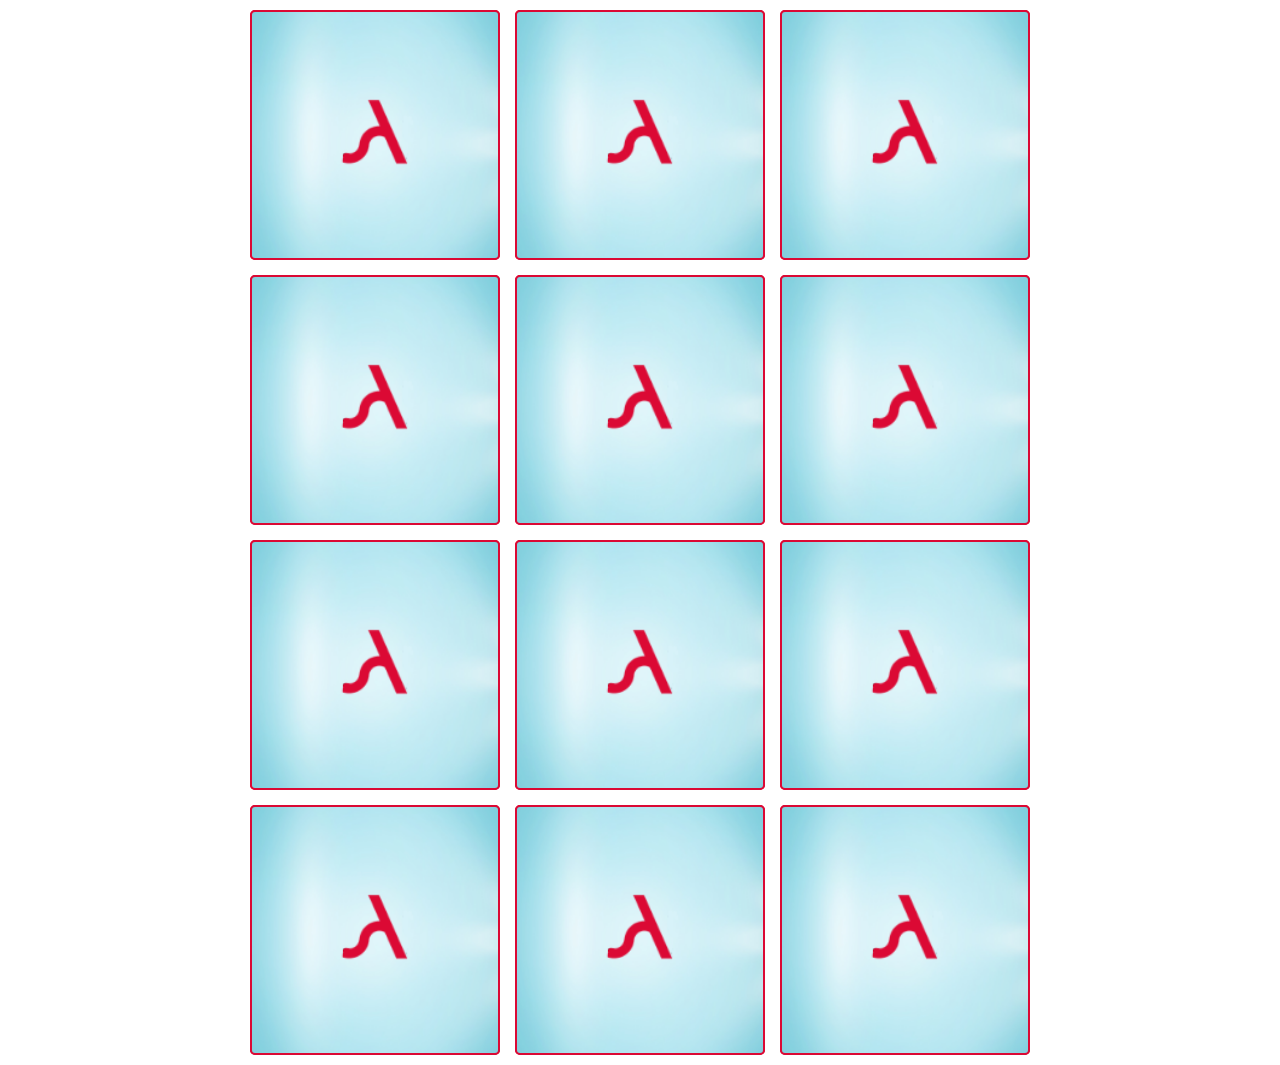
==== pages/game.html @ 4e9ecf2a "Primeiro commit" ====
<!DOCTYPE html>
<html lang="pt-br">
<head>
    <meta charset="UTF-8">
    <meta name="viewport" content="width=device-width, initial-scale=1.0">
    <title>Jogo da memoria</title>

    <link rel="stylesheet" href="../css/reset.css">
    <link rel="stylesheet" href="../css/game.css">

    <script defer src="../js/game.js"></script>

</head>
<body>
    
    <div class="grid">
        <!-- <div class="card">
            <div class="face front">
                <img src="../img/1.png" alt="">
            </div>
            <div class="face back">
                <img src="../img/1.png" alt="">
            </div> -->

        </div>
        

    </div>


</body>
</html>
---- css/game.css ----
.grid {
    display: grid;
    grid-template-columns: repeat(3, 1fr);
    gap: 15px;
    width: 100%;
    max-width: 800px;
    margin: 0 auto;
    padding: 10px;

}

.card {
    aspect-ratio: 1/1;
    width: 100%;
    /* background-color: #333; */
    border-radius: 5px;
    position: relative;
    transition: all 400ms ease;
    transform-style: preserve-3d;
}

.face {
    width: 100%;
    height: 100%;
    position: absolute;
    background-size: cover;
    background-position: center;
    border: 2px solid #db0934;
    border-radius: 5px;
}

.front {
    
    transform: rotateY(180deg);
}

.back {
    background-image: url('../img/back.png');
    backface-visibility: hidden;
}

.reveal-card {
    transform: rotateY(180deg);
}

.disable-card {
    filter: saturate(0);
    opacity: 0.5;
}
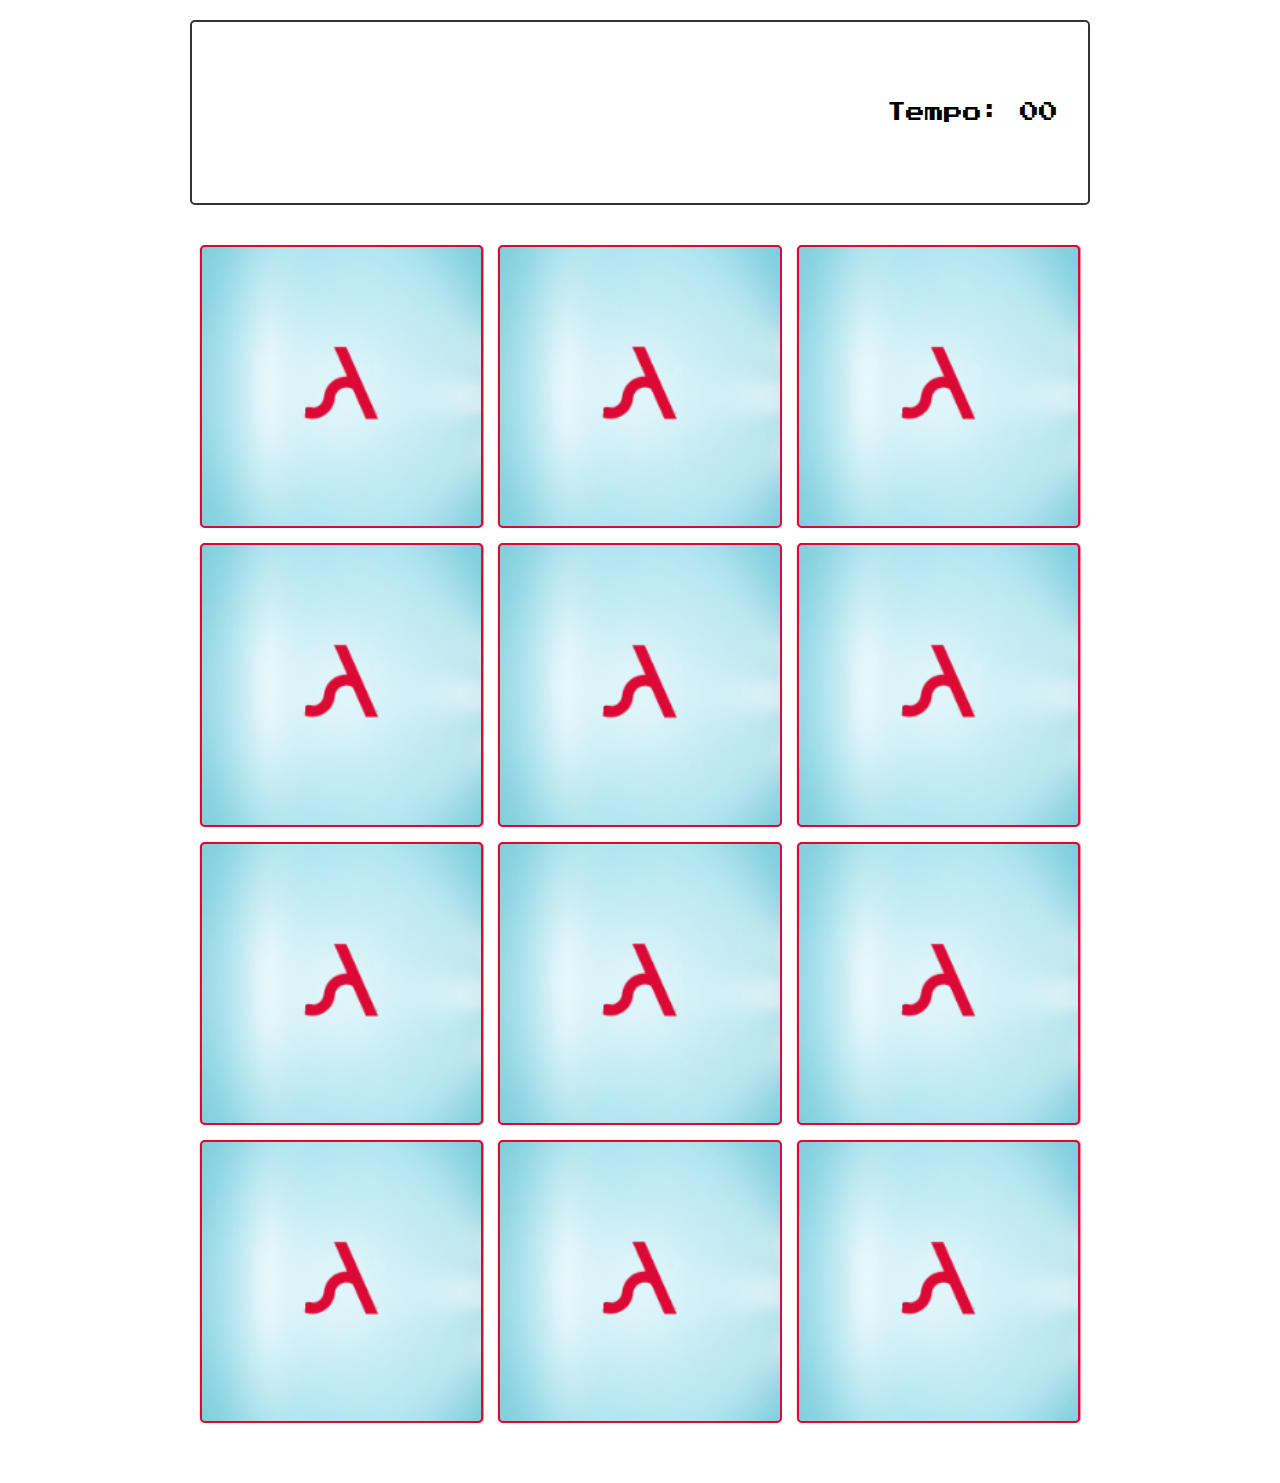
==== commit 38087344: "funcional do jogo" ====
--- a/pages/game.html
+++ b/pages/game.html
@@ -1,5 +1,6 @@
 <!DOCTYPE html>
 <html lang="pt-br">
+
 <head>
     <meta charset="UTF-8">
     <meta name="viewport" content="width=device-width, initial-scale=1.0">
@@ -11,22 +12,27 @@
     <script defer src="../js/game.js"></script>
 
 </head>
+
 <body>
-    
-    <div class="grid">
-        <!-- <div class="card">
-            <div class="face front">
-                <img src="../img/1.png" alt="">
+
+    <main>
+        <header>
+            <div class="dados">
+                <span class="player"></span><br>
+                <br>
+                <span class="telefone"></span><br>
+                <br>
+                <span class="email"></span>
+
             </div>
-            <div class="face back">
-                <img src="../img/1.png" alt="">
-            </div> -->
 
-        </div>
-        
+            <span>Tempo: <span class="timer">00</span></span>
+        </header>
 
-    </div>
+        <div class="grid"></div>
 
+    </main>
 
 </body>
+
 </html>--- a/css/game.css
+++ b/css/game.css
@@ -1,9 +1,43 @@
+main {
+    display: flex;
+    flex-direction: column;
+    width: 100%;
+    background-image: url('../images/bg.jpg');
+    background-size: cover;
+    min-height: 100vh;
+    align-items: center;
+    justify-content: center;
+    padding: 20px 20px 50px;
+  }
+  
+  header {
+    display: flex;
+    align-items: center;
+    justify-content: space-between;
+    background-color: rgba(255, 255, 255, 0.8);
+    font-size: 1.2em;
+    width: 100%;
+    max-width: 900px;
+    padding: 30px;
+    margin: 0 0 30px;
+    border-radius: 5px;
+    border: 2px solid #333;
+  }
+
+
+.dados{
+    align-items: none;
+    padding: 10px;
+    margin: 10px;
+    margin-bottom: 15px;
+    
+}
 .grid {
     display: grid;
     grid-template-columns: repeat(3, 1fr);
     gap: 15px;
     width: 100%;
-    max-width: 800px;
+    max-width: 900px;
     margin: 0 auto;
     padding: 10px;
 
@@ -27,6 +61,7 @@
     background-position: center;
     border: 2px solid #db0934;
     border-radius: 5px;
+    transition: all 400ms ease;
 }
 
 .front {
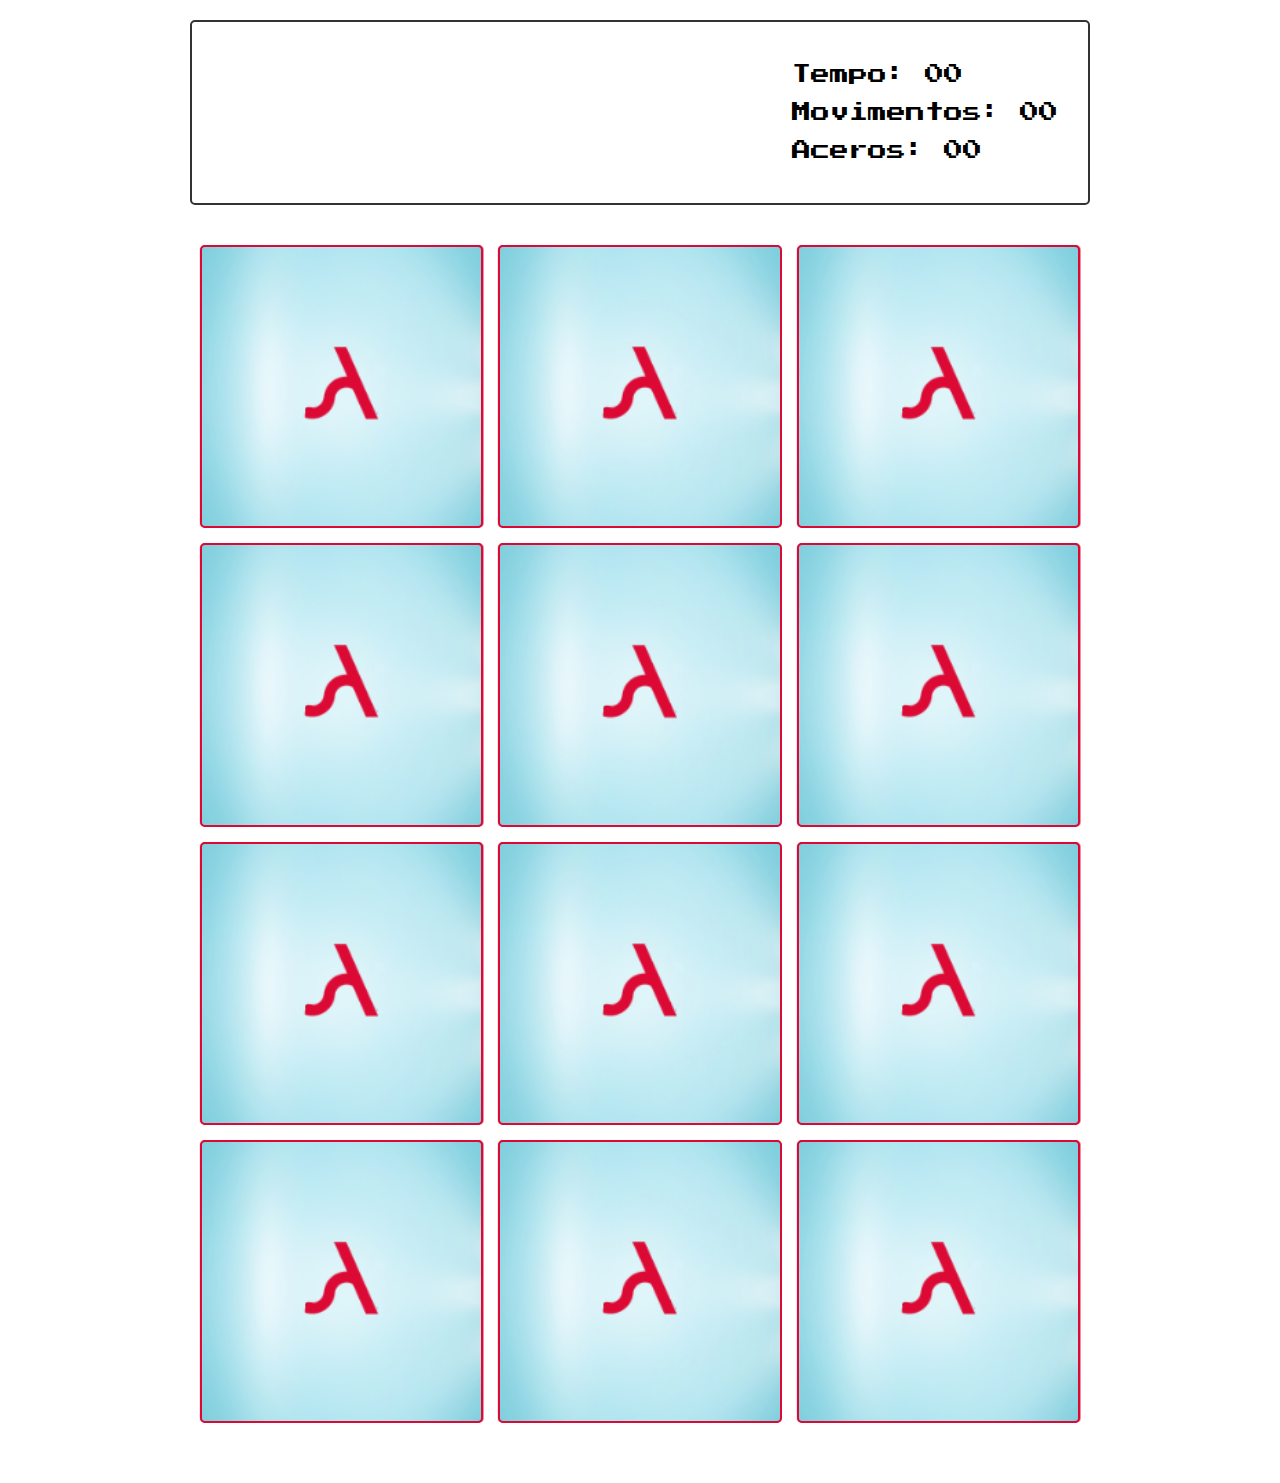
==== commit 5b48a94e: "pontuação" ====
--- a/pages/game.html
+++ b/pages/game.html
@@ -25,8 +25,16 @@
                 <span class="email"></span>
 
             </div>
+            <div class="pontos">
+                <span>Tempo: <span class="timer">00</span></span>
+                <br>
+                <br>
+                <span>Movimentos: <span class="movimentos">00</span></span><br>
+                <br>
+                <span>Aceros: <span class="acertos">00</span></span>
 
-            <span>Tempo: <span class="timer">00</span></span>
+            </div>
+            
         </header>
 
         <div class="grid"></div>
--- a/css/game.css
+++ b/css/game.css
@@ -31,6 +31,9 @@
     margin: 10px;
     margin-bottom: 15px;
     
+}
+.pontos{
+    align-items: none;
 }
 .grid {
     display: grid;
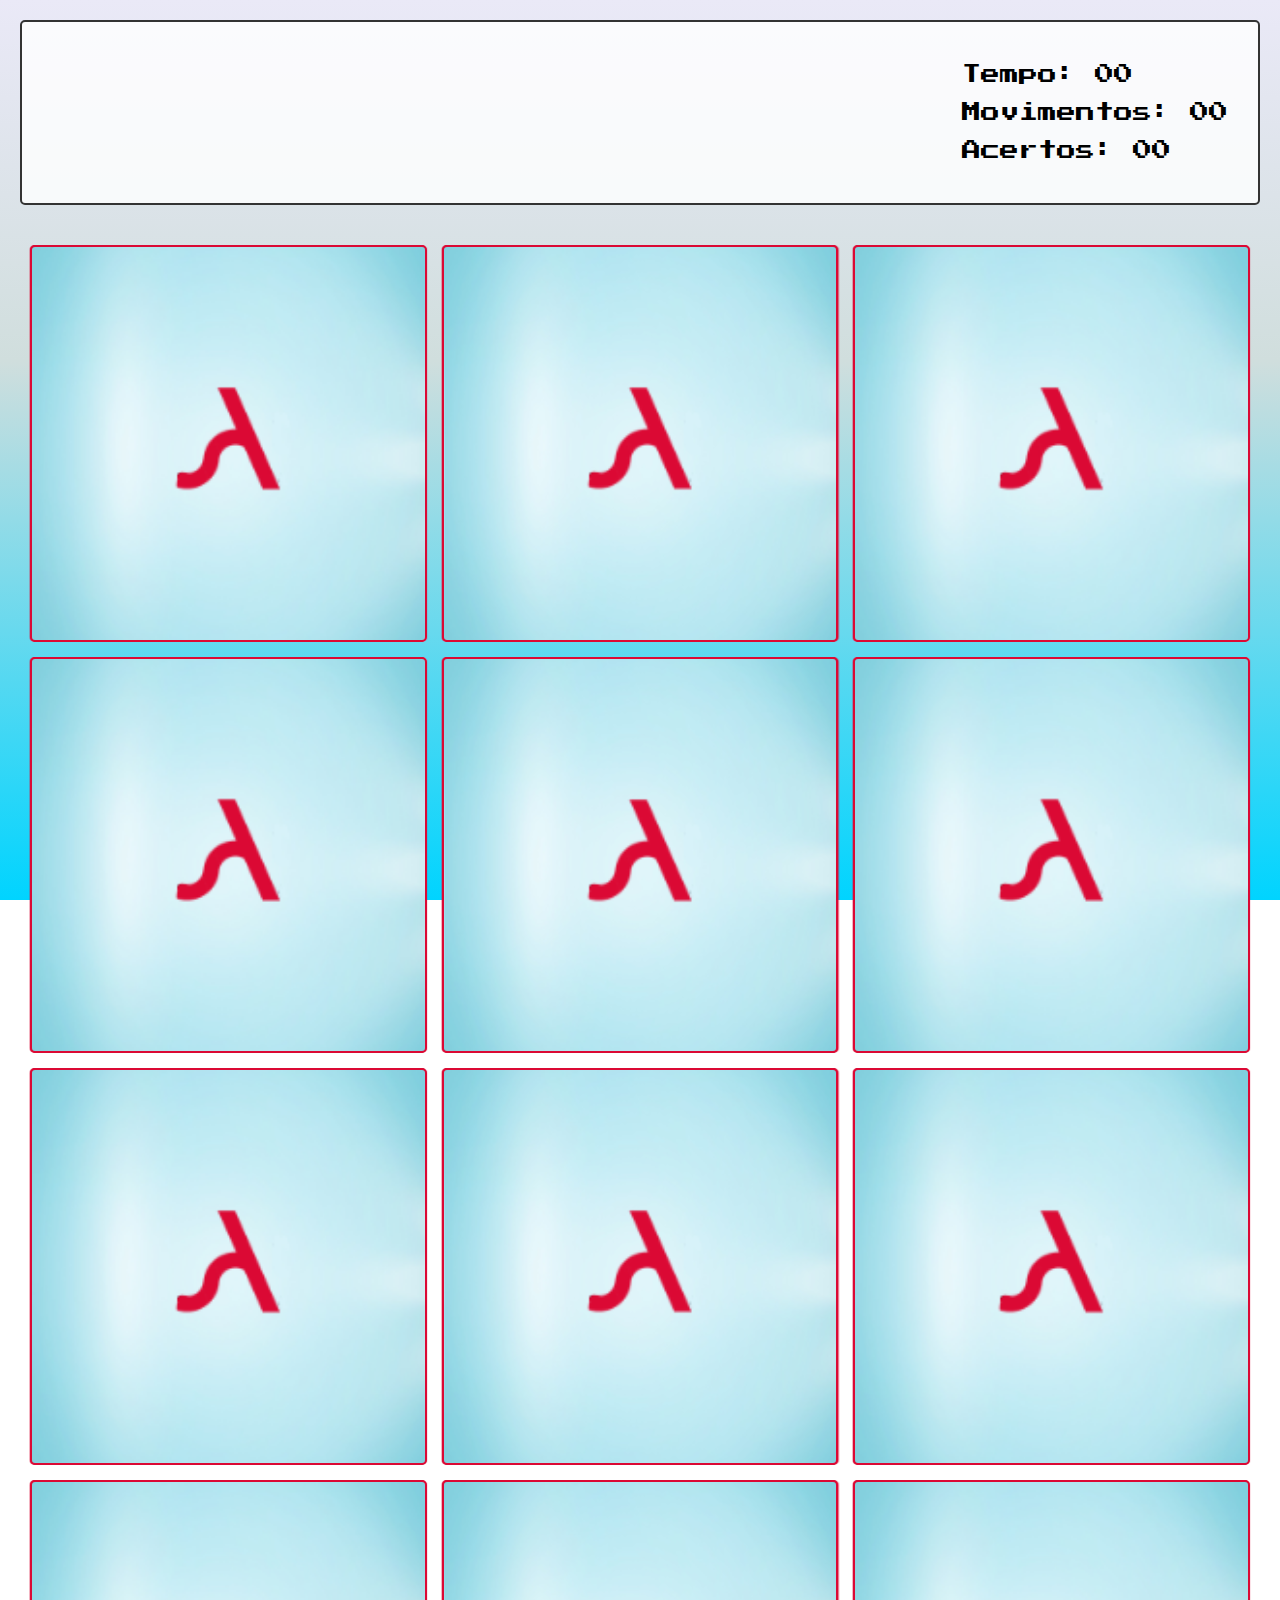
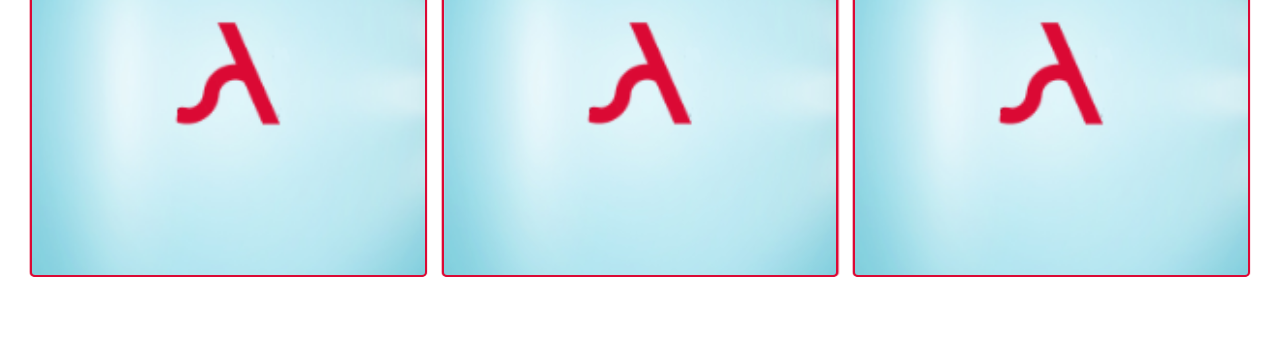
==== commit d78e537b: "jogo finalizado" ====
--- a/pages/game.html
+++ b/pages/game.html
@@ -31,7 +31,7 @@
                 <br>
                 <span>Movimentos: <span class="movimentos">00</span></span><br>
                 <br>
-                <span>Aceros: <span class="acertos">00</span></span>
+                <span>Acertos: <span class="acertos">00</span></span>
 
             </div>
             
--- a/css/game.css
+++ b/css/game.css
@@ -1,8 +1,15 @@
+html{
+    background: rgb(234,233,247);
+    background: linear-gradient(180deg, rgba(234,233,247,1) 0%, rgba(208,222,221,1) 40%, rgba(0,212,255,1) 100%);
+    background-repeat: no-repeat;
+    background-attachment: fixed;
+  }
+
 main {
     display: flex;
     flex-direction: column;
     width: 100%;
-    background-image: url('../images/bg.jpg');
+    /* background-image: url('../images/bg.jpg'); */
     background-size: cover;
     min-height: 100vh;
     align-items: center;
@@ -17,7 +24,7 @@
     background-color: rgba(255, 255, 255, 0.8);
     font-size: 1.2em;
     width: 100%;
-    max-width: 900px;
+    max-width: 1500px;
     padding: 30px;
     margin: 0 0 30px;
     border-radius: 5px;
@@ -40,16 +47,16 @@
     grid-template-columns: repeat(3, 1fr);
     gap: 15px;
     width: 100%;
-    max-width: 900px;
+    max-width: 1500px;
     margin: 0 auto;
     padding: 10px;
 
 }
 
 .card {
-    aspect-ratio: 1/1;
+    aspect-ratio: 10/10;
     width: 100%;
-    /* background-color: #333; */
+    background-color: #fff; 
     border-radius: 5px;
     position: relative;
     transition: all 400ms ease;
